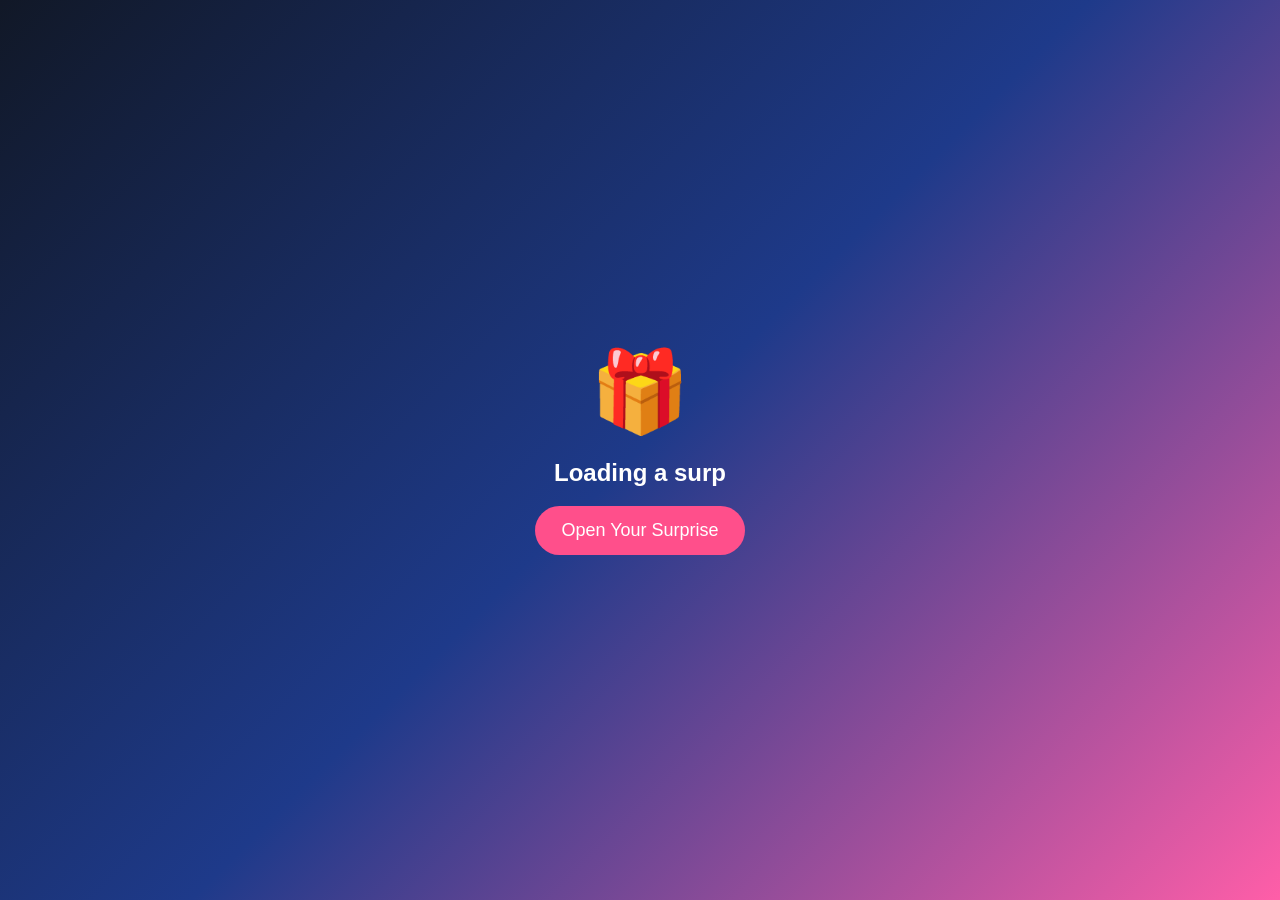
==== index.html @ ec8d6f55 "Add files via upload" ====
<!DOCTYPE html>
<html lang="en">
<head>
<meta charset="UTF-8"><meta name="viewport" content="width=device-width,initial-scale=1">
<title>For Shravani 💙</title>
<link rel="stylesheet" href="style.css">
</head>
<body>
<audio id="bgm" loop>
  <!-- Add your own music.mp3 in this folder -->
  <source src="music.mp3" type="audio/mpeg">
</audio>

<div id="intro" class="screen">
  <div class="gift">🎁</div>
  <h2 id="typing"></h2>
  <button onclick="openGift()">Open Your Surprise</button>
</div>

<div id="main" class="hidden">
  <div class="stars"></div>
  <div class="glass">
    <h1>💙 Happy Friendship Day, Shravani!</h1>
    <h3>From Mayur 😊</h3>

    <div id="countdown"></div>

    <div class="message" id="message"></div>

    <div class="gallery">
      <div class="photo">📷 Add Photo</div>
      <div class="photo">📷 Add Photo</div>
      <div class="photo">📷 Add Photo</div>
    </div>

    <button onclick="finalSurprise()">🎉 Final Surprise</button>

    <div id="final" class="hidden">
      <h2>💖 Thank You!</h2>
      <p>
      Meeting you was one of my favorite plot twists.<br>
      Thank you for making ordinary days brighter.<br><br>
      I hope we keep laughing, talking and creating memories together.<br><br>
      <b>Happy Friendship Day, Shravani! 💙</b><br>
      – Mayur
      </p>
    </div>
  </div>
</div>

<script src="script.js"></script>
</body>
</html>
---- style.css ----
*{box-sizing:border-box}
body{
margin:0;
font-family:Arial,sans-serif;
background:linear-gradient(135deg,#111827,#1e3a8a,#ff5ea8);
min-height:100vh;
overflow:hidden;
color:white;
}
.screen,.glass{
display:flex;
flex-direction:column;
justify-content:center;
align-items:center;
text-align:center;
}
.screen{height:100vh}
.hidden{display:none}
.gift{font-size:80px;animation:bounce 1.3s infinite}
button{
padding:14px 26px;
border:none;
border-radius:30px;
font-size:18px;
cursor:pointer;
background:#ff4f8b;
color:white;
}
.glass{
margin:30px auto;
width:min(92%,760px);
padding:24px;
background:rgba(255,255,255,.12);
backdrop-filter:blur(12px);
border-radius:22px;
}
.message{min-height:80px;font-size:20px;margin:18px}
.gallery{display:flex;gap:10px;flex-wrap:wrap;justify-content:center}
.photo{width:120px;height:120px;border:2px dashed #fff;border-radius:14px;display:flex;align-items:center;justify-content:center}
.stars:before{
content:"✨ ✨ 💖 ✨ 💙 ✨ 🌸 ✨";
position:fixed;left:0;top:-10%;
width:100%;
font-size:28px;
animation:fall 10s linear infinite;
opacity:.7}
@keyframes bounce{50%{transform:translateY(-10px)}}
@keyframes fall{to{transform:translateY(120vh)}}
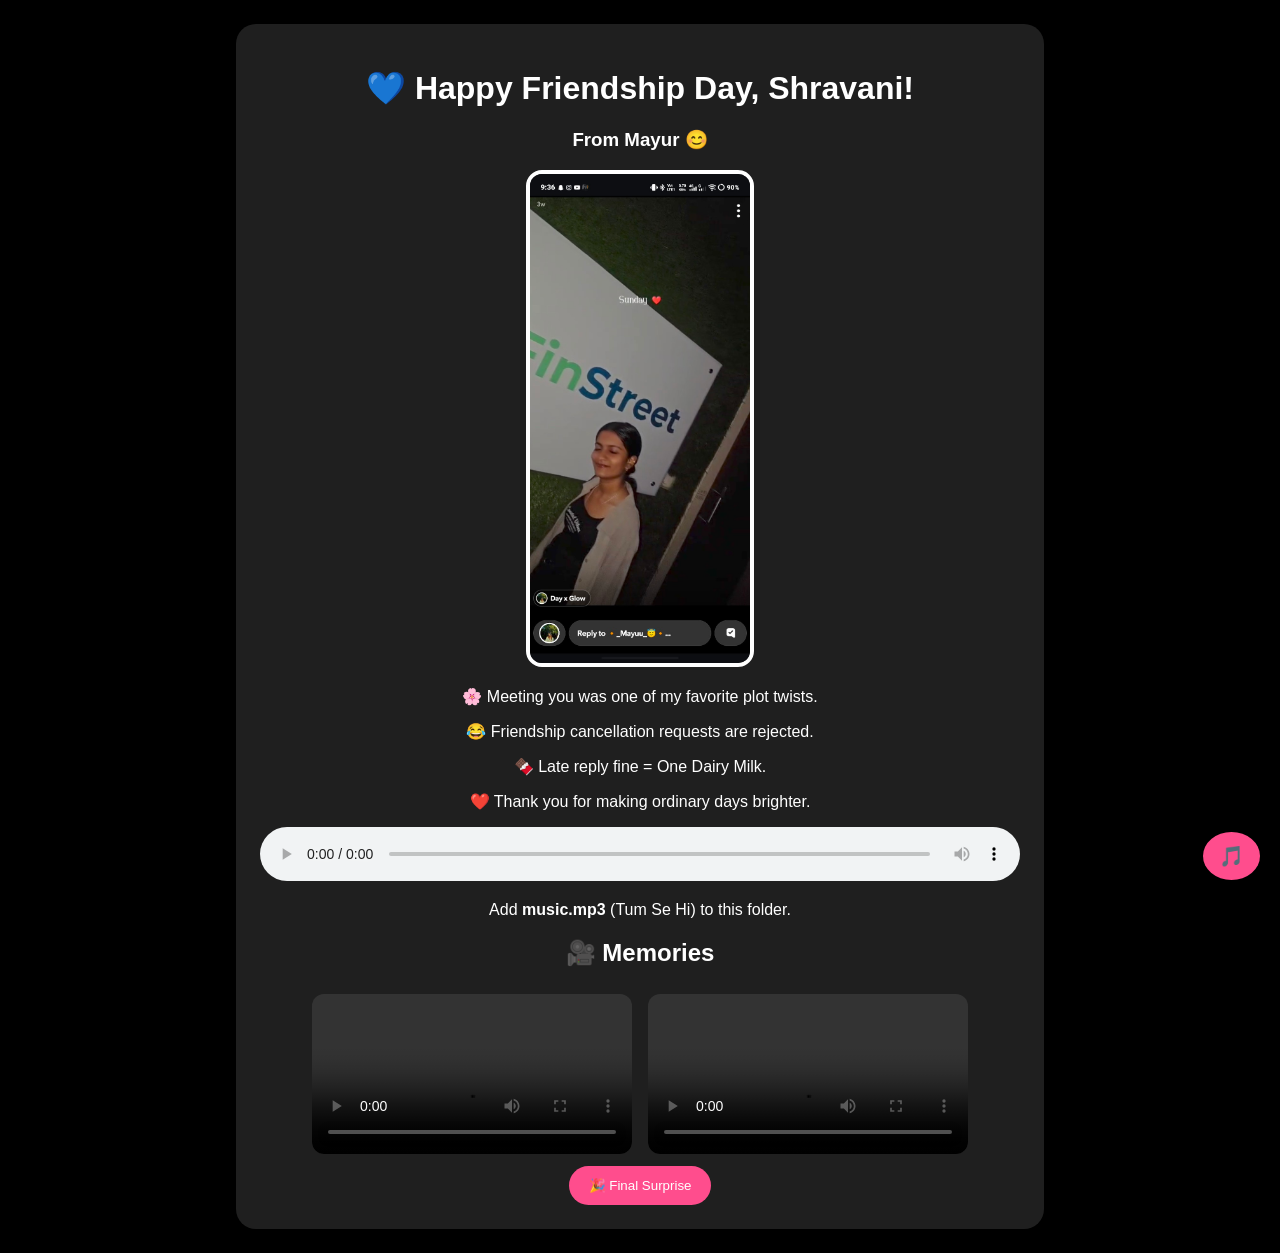
==== commit 8539df48: "Add files via upload" ====
--- a/index.html
+++ b/index.html
@@ -1,53 +1,19 @@
-<!DOCTYPE html>
-<html lang="en">
-<head>
-<meta charset="UTF-8"><meta name="viewport" content="width=device-width,initial-scale=1">
-<title>For Shravani 💙</title>
-<link rel="stylesheet" href="style.css">
-</head>
-<body>
-<audio id="bgm" loop>
-  <!-- Add your own music.mp3 in this folder -->
-  <source src="music.mp3" type="audio/mpeg">
-</audio>
-
-<div id="intro" class="screen">
-  <div class="gift">🎁</div>
-  <h2 id="typing"></h2>
-  <button onclick="openGift()">Open Your Surprise</button>
-</div>
-
-<div id="main" class="hidden">
-  <div class="stars"></div>
-  <div class="glass">
-    <h1>💙 Happy Friendship Day, Shravani!</h1>
-    <h3>From Mayur 😊</h3>
-
-    <div id="countdown"></div>
-
-    <div class="message" id="message"></div>
-
-    <div class="gallery">
-      <div class="photo">📷 Add Photo</div>
-      <div class="photo">📷 Add Photo</div>
-      <div class="photo">📷 Add Photo</div>
-    </div>
-
-    <button onclick="finalSurprise()">🎉 Final Surprise</button>
-
-    <div id="final" class="hidden">
-      <h2>💖 Thank You!</h2>
-      <p>
-      Meeting you was one of my favorite plot twists.<br>
-      Thank you for making ordinary days brighter.<br><br>
-      I hope we keep laughing, talking and creating memories together.<br><br>
-      <b>Happy Friendship Day, Shravani! 💙</b><br>
-      – Mayur
-      </p>
-    </div>
-  </div>
-</div>
-
-<script src="script.js"></script>
-</body>
-</html>
+<!DOCTYPE html><html><head><meta charset="utf-8"><meta name="viewport" content="width=device-width,initial-scale=1"><title>For Shravani</title><style>
+body{margin:0;background:#000;color:#fff;font-family:Arial}#bg{position:fixed;inset:0;width:100%;height:100%;object-fit:cover;z-index:-2;filter:brightness(.45)}.o{position:fixed;inset:0;background:rgba(0,0,0,.35);z-index:-1}.c{max-width:760px;margin:24px auto;padding:24px;background:rgba(255,255,255,.12);backdrop-filter:blur(10px);border-radius:20px;text-align:center}img{width:220px;border-radius:16px;border:4px solid #fff}video.m{width:90%;max-width:320px;margin:8px;border-radius:12px}button{padding:12px 20px;border:0;border-radius:30px;background:#ff4d8d;color:#fff}
+</style></head><body><video id="bg" autoplay muted loop playsinline><source src="video1.mp4"></video><div class="o"></div><div class="c"><h1>💙 Happy Friendship Day, Shravani!</h1><h3>From Mayur 😊</h3><img src="cover.jpg"><p>🌸 Meeting you was one of my favorite plot twists.</p><p>😂 Friendship cancellation requests are rejected.</p><p>🍫 Late reply fine = One Dairy Milk.</p><p>❤️ Thank you for making ordinary days brighter.</p><audio controls style="width:100%"><source src="music.mp3"></audio><p>Add <b>music.mp3</b> (Tum Se Hi) to this folder.</p><h2>🎥 Memories</h2><video class="m" controls src="video2.mp4"></video><video class="m" controls src="video3.mp4"></video><br><button onclick="b()">🎉 Final Surprise</button><div id="e"></div></div><script>function b(){e.innerHTML="<h2>💖 Happy Friendship Day!</h2><p>I hope we keep laughing, talking and creating memories together.<br><b>– Mayur</b></p>";for(let i=0;i<80;i++){let d=document.createElement("div");d.innerHTML=["💙","💖","✨","🎉","🌸"][Math.floor(Math.random()*5)];d.style="position:fixed;left:"+Math.random()*100+"vw;top:-20px;font-size:28px";document.body.appendChild(d);let y=-20,x=parseFloat(d.style.left);let id=setInterval(()=>{y+=4;d.style.top=y+"px";d.style.left=(x+Math.sin(y/30)*10)+"px";if(y>innerHeight){clearInterval(id);d.remove()}},16);}}</script>
+<button id='musicBtn' style="position:fixed;bottom:20px;right:20px;padding:12px 16px;border:none;border-radius:50%;background:#ff4d8d;color:white;font-size:20px;z-index:9999">🎵</button>
+<script>
+const audio=document.querySelector('audio');
+const btn=document.getElementById('musicBtn');
+btn.addEventListener('click',()=>{
+ if(audio.paused){audio.play();btn.textContent='⏸️';}
+ else{audio.pause();btn.textContent='🎵';}
+});
+const surprise=document.querySelector('button');
+if(surprise){
+ surprise.addEventListener('click',()=>{
+   if(audio && audio.paused){audio.play().catch(()=>{});btn.textContent='⏸️';}
+ },{once:true});
+}
+</script>
+</body></html>
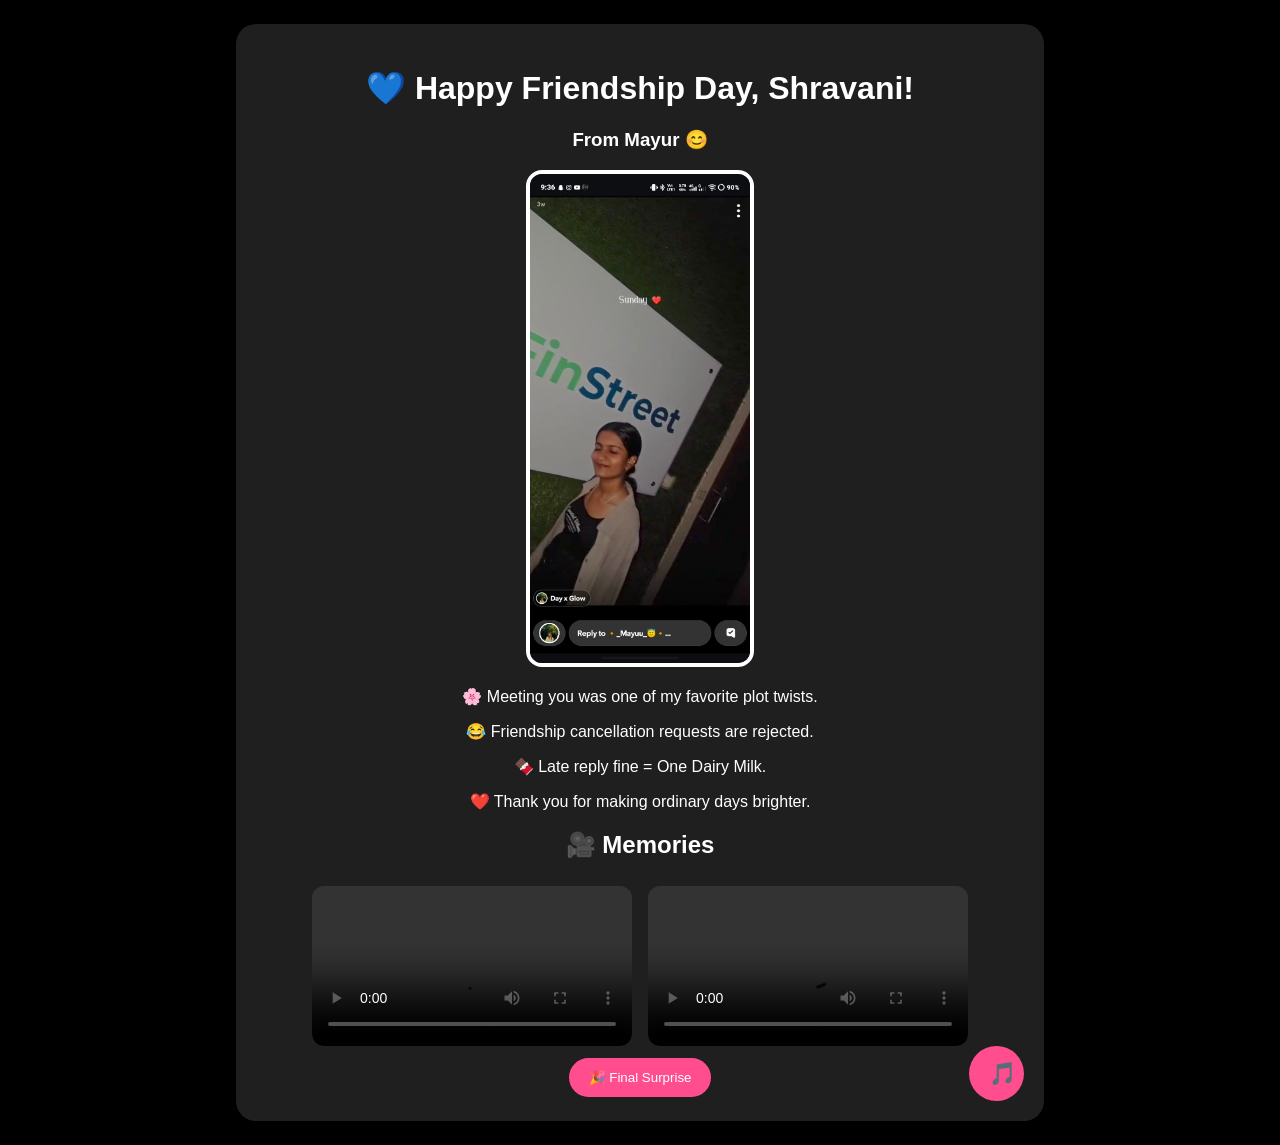
==== commit d8ca3398: "Add files via upload" ====
--- a/index.html
+++ b/index.html
@@ -1,19 +1,18 @@
 <!DOCTYPE html><html><head><meta charset="utf-8"><meta name="viewport" content="width=device-width,initial-scale=1"><title>For Shravani</title><style>
 body{margin:0;background:#000;color:#fff;font-family:Arial}#bg{position:fixed;inset:0;width:100%;height:100%;object-fit:cover;z-index:-2;filter:brightness(.45)}.o{position:fixed;inset:0;background:rgba(0,0,0,.35);z-index:-1}.c{max-width:760px;margin:24px auto;padding:24px;background:rgba(255,255,255,.12);backdrop-filter:blur(10px);border-radius:20px;text-align:center}img{width:220px;border-radius:16px;border:4px solid #fff}video.m{width:90%;max-width:320px;margin:8px;border-radius:12px}button{padding:12px 20px;border:0;border-radius:30px;background:#ff4d8d;color:#fff}
-</style></head><body><video id="bg" autoplay muted loop playsinline><source src="video1.mp4"></video><div class="o"></div><div class="c"><h1>💙 Happy Friendship Day, Shravani!</h1><h3>From Mayur 😊</h3><img src="cover.jpg"><p>🌸 Meeting you was one of my favorite plot twists.</p><p>😂 Friendship cancellation requests are rejected.</p><p>🍫 Late reply fine = One Dairy Milk.</p><p>❤️ Thank you for making ordinary days brighter.</p><audio controls style="width:100%"><source src="music.mp3"></audio><p>Add <b>music.mp3</b> (Tum Se Hi) to this folder.</p><h2>🎥 Memories</h2><video class="m" controls src="video2.mp4"></video><video class="m" controls src="video3.mp4"></video><br><button onclick="b()">🎉 Final Surprise</button><div id="e"></div></div><script>function b(){e.innerHTML="<h2>💖 Happy Friendship Day!</h2><p>I hope we keep laughing, talking and creating memories together.<br><b>– Mayur</b></p>";for(let i=0;i<80;i++){let d=document.createElement("div");d.innerHTML=["💙","💖","✨","🎉","🌸"][Math.floor(Math.random()*5)];d.style="position:fixed;left:"+Math.random()*100+"vw;top:-20px;font-size:28px";document.body.appendChild(d);let y=-20,x=parseFloat(d.style.left);let id=setInterval(()=>{y+=4;d.style.top=y+"px";d.style.left=(x+Math.sin(y/30)*10)+"px";if(y>innerHeight){clearInterval(id);d.remove()}},16);}}</script>
-<button id='musicBtn' style="position:fixed;bottom:20px;right:20px;padding:12px 16px;border:none;border-radius:50%;background:#ff4d8d;color:white;font-size:20px;z-index:9999">🎵</button>
+</style></head><body><video id="bg" autoplay muted loop playsinline><source src="video1.mp4"></video><div class="o"></div><div class="c"><h1>💙 Happy Friendship Day, Shravani!</h1><h3>From Mayur 😊</h3><img src="cover.jpg"><p>🌸 Meeting you was one of my favorite plot twists.</p><p>😂 Friendship cancellation requests are rejected.</p><p>🍫 Late reply fine = One Dairy Milk.</p><p>❤️ Thank you for making ordinary days brighter.</p><audio id="bgMusic" loop>
+<source src="music.mp3" type="audio/mpeg">
+</audio>
+<button id="musicBtn" style="position:fixed;bottom:20px;right:20px;width:55px;height:55px;border-radius:50%;border:none;background:#ff4d8d;color:white;font-size:22px;z-index:9999;">🎵</button><h2>🎥 Memories</h2><video class="m" controls src="video2.mp4"></video><video class="m" controls src="video3.mp4"></video><br><button onclick="b()">🎉 Final Surprise</button><div id="e"></div></div><script>function b(){e.innerHTML="<h2>💖 Happy Friendship Day!</h2><p>I hope we keep laughing, talking and creating memories together.<br><b>– Mayur</b></p>";for(let i=0;i<80;i++){let d=document.createElement("div");d.innerHTML=["💙","💖","✨","🎉","🌸"][Math.floor(Math.random()*5)];d.style="position:fixed;left:"+Math.random()*100+"vw;top:-20px;font-size:28px";document.body.appendChild(d);let y=-20,x=parseFloat(d.style.left);let id=setInterval(()=>{y+=4;d.style.top=y+"px";d.style.left=(x+Math.sin(y/30)*10)+"px";if(y>innerHeight){clearInterval(id);d.remove()}},16);}}</script>
 <script>
-const audio=document.querySelector('audio');
-const btn=document.getElementById('musicBtn');
-btn.addEventListener('click',()=>{
- if(audio.paused){audio.play();btn.textContent='⏸️';}
- else{audio.pause();btn.textContent='🎵';}
+const music=document.getElementById("bgMusic");
+const btn=document.getElementById("musicBtn");
+document.addEventListener("click",()=>{if(music)music.play().catch(()=>{});},{once:true});
+if(btn&&music){
+btn.addEventListener("click",()=>{
+ if(music.paused){music.play();btn.textContent="⏸️";}
+ else{music.pause();btn.textContent="🎵";}
 });
-const surprise=document.querySelector('button');
-if(surprise){
- surprise.addEventListener('click',()=>{
-   if(audio && audio.paused){audio.play().catch(()=>{});btn.textContent='⏸️';}
- },{once:true});
 }
 </script>
 </body></html>
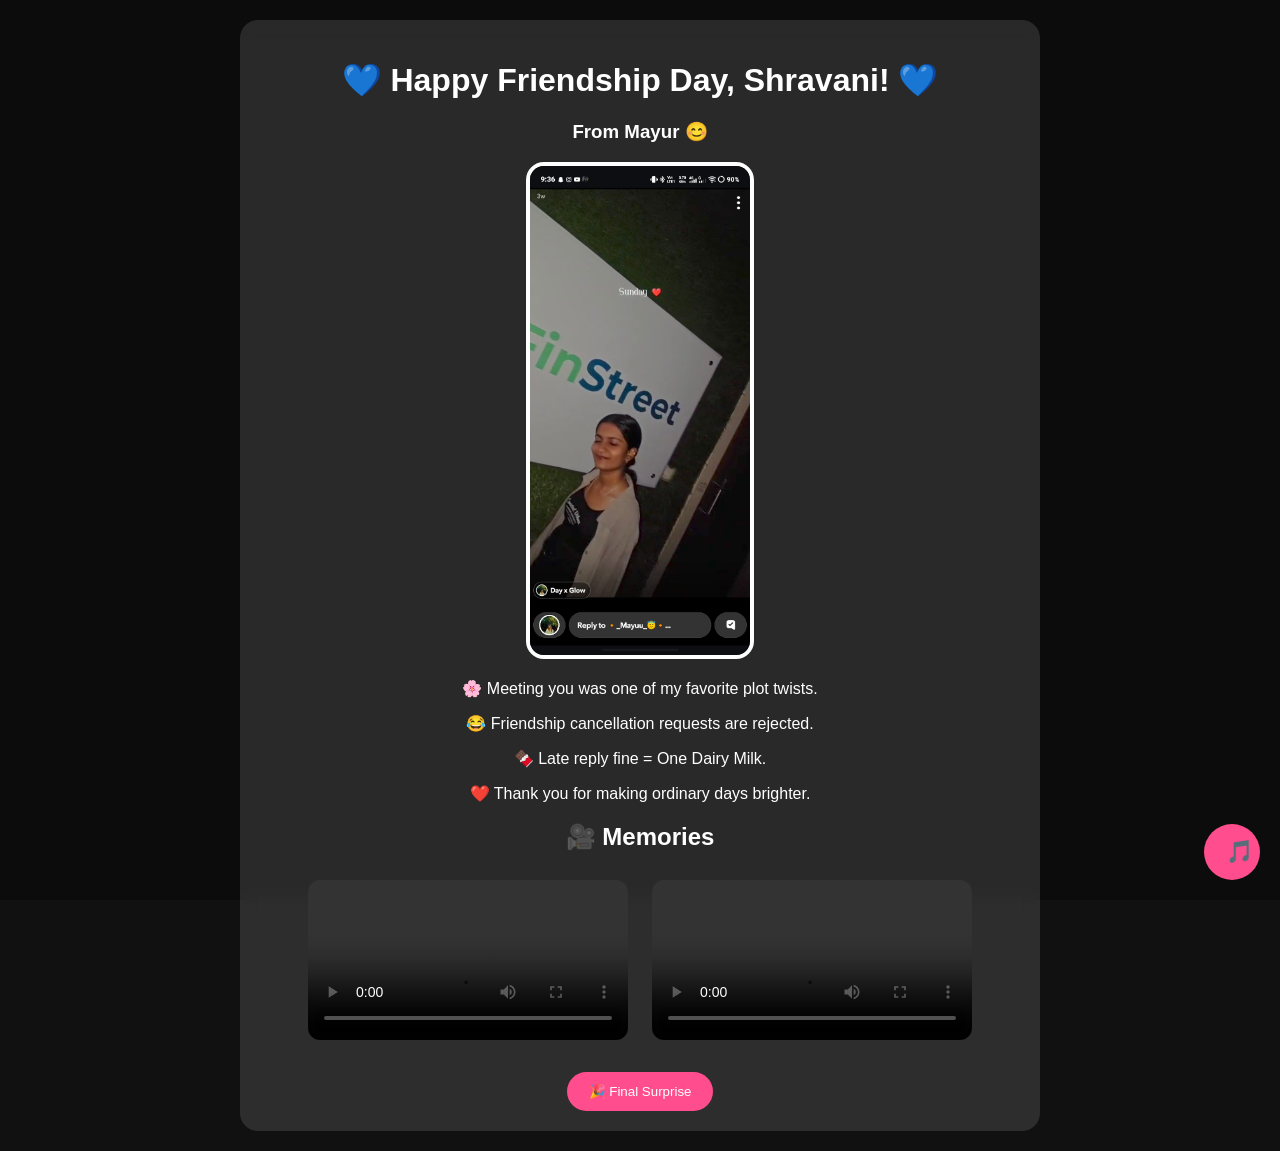
==== commit f46aef8b: "Add files via upload" ====
--- a/index.html
+++ b/index.html
@@ -1,18 +1,66 @@
-<!DOCTYPE html><html><head><meta charset="utf-8"><meta name="viewport" content="width=device-width,initial-scale=1"><title>For Shravani</title><style>
-body{margin:0;background:#000;color:#fff;font-family:Arial}#bg{position:fixed;inset:0;width:100%;height:100%;object-fit:cover;z-index:-2;filter:brightness(.45)}.o{position:fixed;inset:0;background:rgba(0,0,0,.35);z-index:-1}.c{max-width:760px;margin:24px auto;padding:24px;background:rgba(255,255,255,.12);backdrop-filter:blur(10px);border-radius:20px;text-align:center}img{width:220px;border-radius:16px;border:4px solid #fff}video.m{width:90%;max-width:320px;margin:8px;border-radius:12px}button{padding:12px 20px;border:0;border-radius:30px;background:#ff4d8d;color:#fff}
-</style></head><body><video id="bg" autoplay muted loop playsinline><source src="video1.mp4"></video><div class="o"></div><div class="c"><h1>💙 Happy Friendship Day, Shravani!</h1><h3>From Mayur 😊</h3><img src="cover.jpg"><p>🌸 Meeting you was one of my favorite plot twists.</p><p>😂 Friendship cancellation requests are rejected.</p><p>🍫 Late reply fine = One Dairy Milk.</p><p>❤️ Thank you for making ordinary days brighter.</p><audio id="bgMusic" loop>
+<!DOCTYPE html>
+<html lang="en">
+<head>
+<meta charset="UTF-8">
+<meta name="viewport" content="width=device-width,initial-scale=1">
+<title>Happy Friendship Day</title>
+<style>
+body{margin:0;font-family:Arial,sans-serif;background:#111;color:#fff}
+#bg{position:fixed;inset:0;width:100%;height:100%;object-fit:cover;filter:brightness(.4);z-index:-2}
+.overlay{position:fixed;inset:0;background:rgba(0,0,0,.3);z-index:-1}
+.container{max-width:760px;margin:20px auto;padding:20px;background:rgba(255,255,255,.12);backdrop-filter:blur(10px);border-radius:18px;text-align:center}
+.cover{width:220px;border-radius:18px;border:4px solid #fff}
+video.mem{width:90%;max-width:320px;border-radius:12px;margin:10px}
+#musicBtn{position:fixed;bottom:20px;right:20px;width:56px;height:56px;border:none;border-radius:50%;background:#ff4d8d;color:#fff;font-size:22px;cursor:pointer}
+button{padding:12px 22px;border:none;border-radius:30px;background:#ff4d8d;color:#fff}
+</style>
+</head>
+<body>
+<video id="bg" autoplay muted loop playsinline><source src="video1.mp4"></video>
+<div class="overlay"></div>
+
+<audio id="bgMusic" loop>
 <source src="music.mp3" type="audio/mpeg">
 </audio>
-<button id="musicBtn" style="position:fixed;bottom:20px;right:20px;width:55px;height:55px;border-radius:50%;border:none;background:#ff4d8d;color:white;font-size:22px;z-index:9999;">🎵</button><h2>🎥 Memories</h2><video class="m" controls src="video2.mp4"></video><video class="m" controls src="video3.mp4"></video><br><button onclick="b()">🎉 Final Surprise</button><div id="e"></div></div><script>function b(){e.innerHTML="<h2>💖 Happy Friendship Day!</h2><p>I hope we keep laughing, talking and creating memories together.<br><b>– Mayur</b></p>";for(let i=0;i<80;i++){let d=document.createElement("div");d.innerHTML=["💙","💖","✨","🎉","🌸"][Math.floor(Math.random()*5)];d.style="position:fixed;left:"+Math.random()*100+"vw;top:-20px;font-size:28px";document.body.appendChild(d);let y=-20,x=parseFloat(d.style.left);let id=setInterval(()=>{y+=4;d.style.top=y+"px";d.style.left=(x+Math.sin(y/30)*10)+"px";if(y>innerHeight){clearInterval(id);d.remove()}},16);}}</script>
+
+<button id="musicBtn">🎵</button>
+
+<div class="container">
+<h1>💙 Happy Friendship Day, Shravani! 💙</h1>
+<h3>From Mayur 😊</h3>
+
+<img src="cover.jpg" class="cover">
+
+<p>🌸 Meeting you was one of my favorite plot twists.</p>
+<p>😂 Friendship cancellation requests are rejected.</p>
+<p>🍫 Late reply fine = One Dairy Milk.</p>
+<p>❤️ Thank you for making ordinary days brighter.</p>
+
+<h2>🎥 Memories</h2>
+<video class="mem" controls src="video2.mp4"></video>
+<video class="mem" controls src="video3.mp4"></video>
+
+<br><br>
+<button onclick="surprise()">🎉 Final Surprise</button>
+<div id="msg"></div>
+</div>
+
 <script>
 const music=document.getElementById("bgMusic");
 const btn=document.getElementById("musicBtn");
-document.addEventListener("click",()=>{if(music)music.play().catch(()=>{});},{once:true});
-if(btn&&music){
-btn.addEventListener("click",()=>{
- if(music.paused){music.play();btn.textContent="⏸️";}
- else{music.pause();btn.textContent="🎵";}
-});
+
+document.addEventListener("click",()=>{
+ music.play().catch(()=>{});
+},{once:true});
+
+btn.onclick=()=>{
+ if(music.paused){music.play();btn.innerHTML="⏸️";}
+ else{music.pause();btn.innerHTML="🎵";}
+};
+
+function surprise(){
+ document.getElementById("msg").innerHTML="<h2>💖 Happy Friendship Day!</h2><p>I hope we keep laughing, talking and creating memories together.<br><b>– Mayur</b></p>";
 }
 </script>
-</body></html>+</body>
+</html>
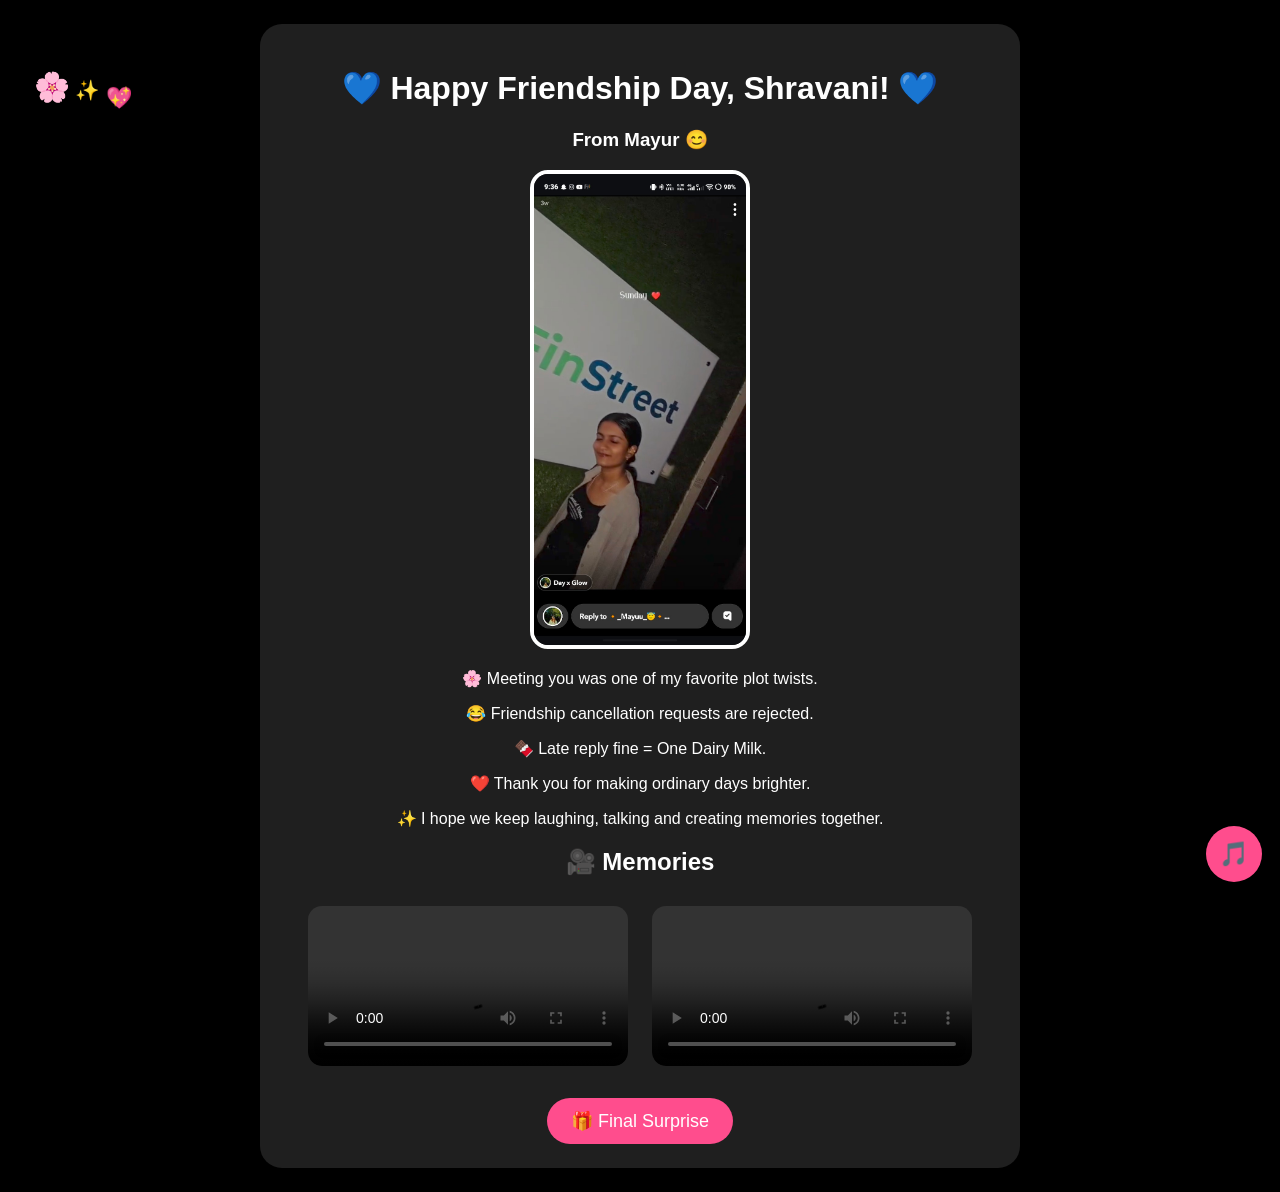
==== commit dd24bb0a: "Add files via upload" ====
--- a/index.html
+++ b/index.html
@@ -3,16 +3,18 @@
 <head>
 <meta charset="UTF-8">
 <meta name="viewport" content="width=device-width,initial-scale=1">
-<title>Happy Friendship Day</title>
+<title>Happy Friendship Day 💙</title>
 <style>
-body{margin:0;font-family:Arial,sans-serif;background:#111;color:#fff}
-#bg{position:fixed;inset:0;width:100%;height:100%;object-fit:cover;filter:brightness(.4);z-index:-2}
-.overlay{position:fixed;inset:0;background:rgba(0,0,0,.3);z-index:-1}
-.container{max-width:760px;margin:20px auto;padding:20px;background:rgba(255,255,255,.12);backdrop-filter:blur(10px);border-radius:18px;text-align:center}
+*{box-sizing:border-box}
+body{margin:0;font-family:Arial,sans-serif;background:#000;color:#fff;overflow-x:hidden}
+#bg{position:fixed;inset:0;width:100%;height:100%;object-fit:cover;filter:brightness(.35);z-index:-2}
+.overlay{position:fixed;inset:0;background:linear-gradient(rgba(0,0,0,.2),rgba(0,0,0,.6));z-index:-1}
+.card{max-width:760px;margin:24px auto;padding:24px;background:rgba(255,255,255,.12);backdrop-filter:blur(12px);border-radius:22px;text-align:center}
 .cover{width:220px;border-radius:18px;border:4px solid #fff}
-video.mem{width:90%;max-width:320px;border-radius:12px;margin:10px}
-#musicBtn{position:fixed;bottom:20px;right:20px;width:56px;height:56px;border:none;border-radius:50%;background:#ff4d8d;color:#fff;font-size:22px;cursor:pointer}
-button{padding:12px 22px;border:none;border-radius:30px;background:#ff4d8d;color:#fff}
+.mem{width:90%;max-width:320px;border-radius:14px;margin:10px}
+#musicBtn{position:fixed;bottom:18px;right:18px;width:56px;height:56px;border-radius:50%;border:none;background:#ff4d8d;color:#fff;font-size:24px;cursor:pointer;z-index:9999}
+#surprise{padding:12px 24px;border:none;border-radius:30px;background:#ff4d8d;color:#fff;font-size:18px;cursor:pointer}
+.float{position:fixed;top:-40px;pointer-events:none;z-index:999}
 </style>
 </head>
 <body>
@@ -22,26 +24,26 @@
 <audio id="bgMusic" loop>
 <source src="music.mp3" type="audio/mpeg">
 </audio>
-
 <button id="musicBtn">🎵</button>
 
-<div class="container">
+<div class="card">
 <h1>💙 Happy Friendship Day, Shravani! 💙</h1>
 <h3>From Mayur 😊</h3>
 
-<img src="cover.jpg" class="cover">
+<img class="cover" src="cover.jpg">
 
 <p>🌸 Meeting you was one of my favorite plot twists.</p>
 <p>😂 Friendship cancellation requests are rejected.</p>
 <p>🍫 Late reply fine = One Dairy Milk.</p>
 <p>❤️ Thank you for making ordinary days brighter.</p>
+<p>✨ I hope we keep laughing, talking and creating memories together.</p>
 
 <h2>🎥 Memories</h2>
 <video class="mem" controls src="video2.mp4"></video>
 <video class="mem" controls src="video3.mp4"></video>
 
 <br><br>
-<button onclick="surprise()">🎉 Final Surprise</button>
+<button id="surprise">🎁 Final Surprise</button>
 <div id="msg"></div>
 </div>
 
@@ -49,18 +51,39 @@
 const music=document.getElementById("bgMusic");
 const btn=document.getElementById("musicBtn");
 
-document.addEventListener("click",()=>{
- music.play().catch(()=>{});
-},{once:true});
+document.addEventListener("click",()=>{music.play().catch(()=>{});},{once:true});
 
 btn.onclick=()=>{
- if(music.paused){music.play();btn.innerHTML="⏸️";}
- else{music.pause();btn.innerHTML="🎵";}
+ if(music.paused){music.play();btn.textContent="⏸️";}
+ else{music.pause();btn.textContent="🎵";}
 };
 
-function surprise(){
- document.getElementById("msg").innerHTML="<h2>💖 Happy Friendship Day!</h2><p>I hope we keep laughing, talking and creating memories together.<br><b>– Mayur</b></p>";
+function makeFloat(symbol){
+ let d=document.createElement("div");
+ d.className="float";
+ d.textContent=symbol;
+ d.style.left=Math.random()*100+"vw";
+ d.style.fontSize=(18+Math.random()*22)+"px";
+ document.body.appendChild(d);
+ let y=-40,x=parseFloat(d.style.left),speed=2+Math.random()*3;
+ let id=setInterval(()=>{
+   y+=speed;
+   d.style.top=y+"px";
+   d.style.left=(x+Math.sin(y/35)*18)+"px";
+   if(y>innerHeight+50){clearInterval(id);d.remove();}
+ },16);
 }
+
+setInterval(()=>{
+ ["💖","💙","✨","🌸","🦋"].forEach(e=>{if(Math.random()<0.45)makeFloat(e);});
+},500);
+
+document.getElementById("surprise").onclick=()=>{
+ document.getElementById("msg").innerHTML="<h2>💖 Happy Friendship Day!</h2><p>No matter where life takes us, I hope this friendship always stays special.<br><b>– Mayur</b></p>";
+ for(let i=0;i<180;i++){
+   setTimeout(()=>makeFloat(["🎉","💖","✨","🌸","💙"][Math.floor(Math.random()*5)]),i*12);
+ }
+};
 </script>
 </body>
-</html>
+</html>
